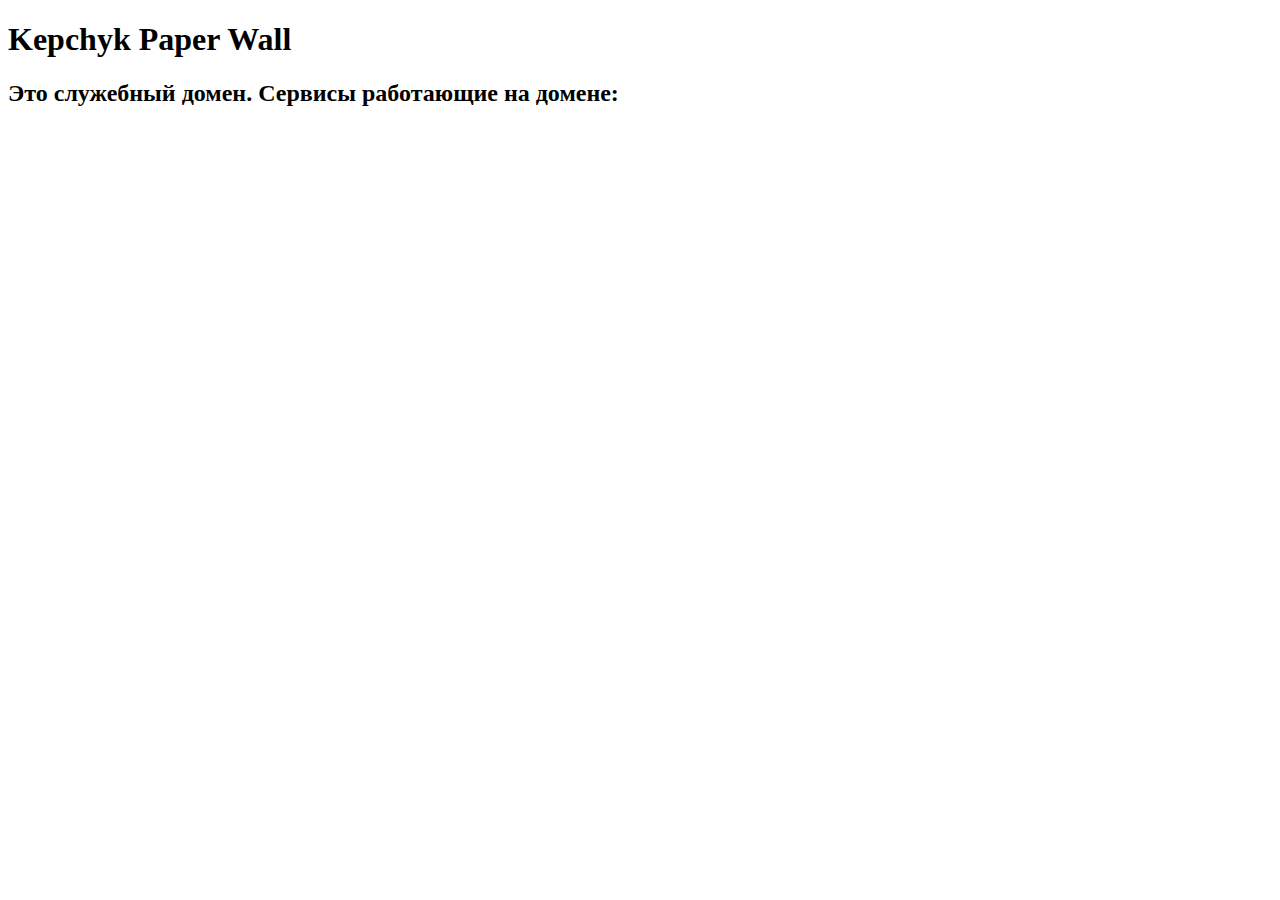
==== index.html @ 520c38f2 "start" ====
<!DOCTYPE html>
<html lang="ru">
<head>
    <meta charset="UTF-8">
    <meta http-equiv="X-UA-Compatible" content="IE=edge">
    <meta name="viewport" content="width=device-width, initial-scale=1.0">
    <title>KPW.SITE</title>
</head>
<body>
    <h1>Kepchyk Paper Wall</h1>
    <h2>Это служебный домен. Сервисы работающие на домене:</h2>
</body>
</html>
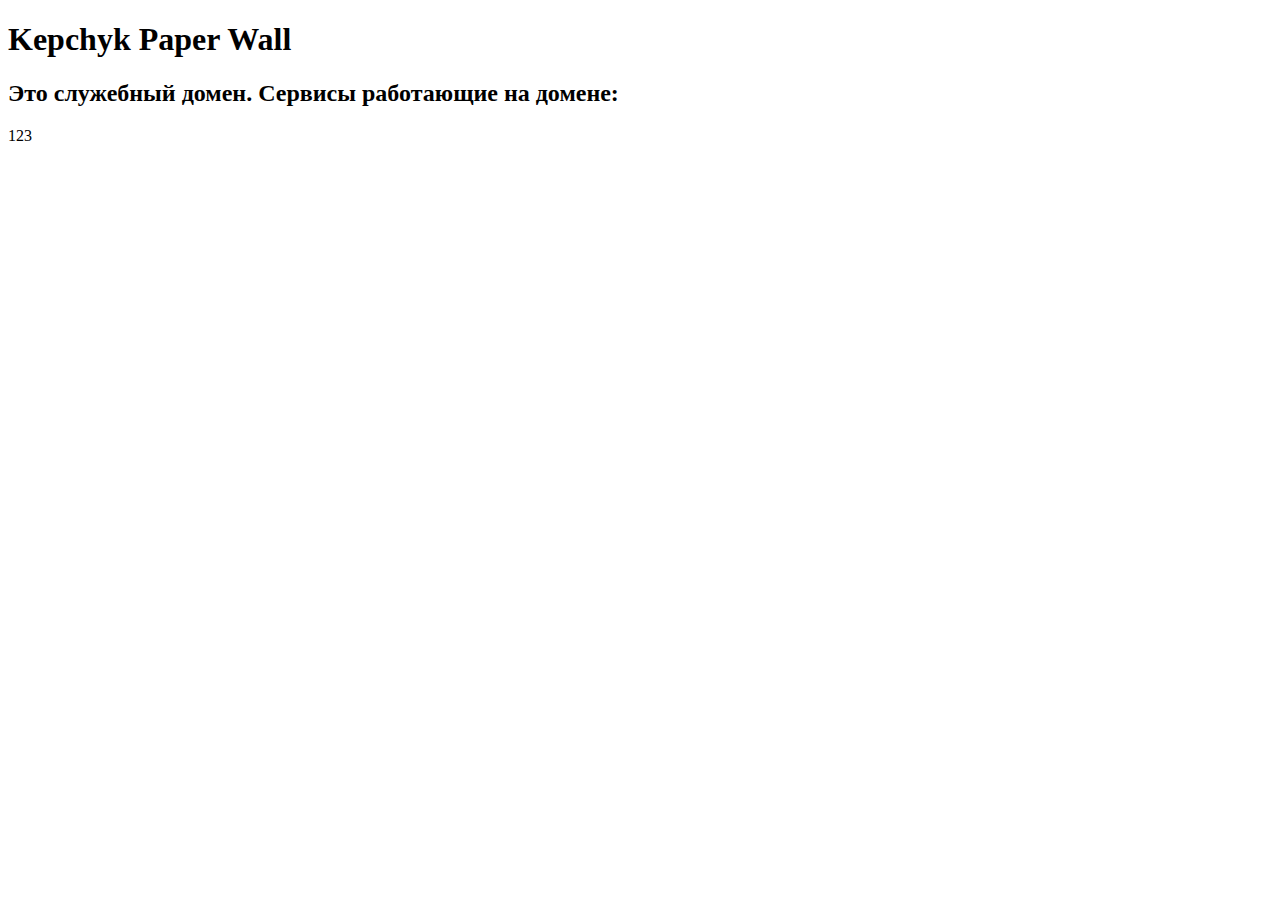
==== commit 13d79bd9: "SSSS" ====
--- a/index.html
+++ b/index.html
@@ -9,5 +9,6 @@
 <body>
     <h1>Kepchyk Paper Wall</h1>
     <h2>Это служебный домен. Сервисы работающие на домене:</h2>
+    123
 </body>
 </html>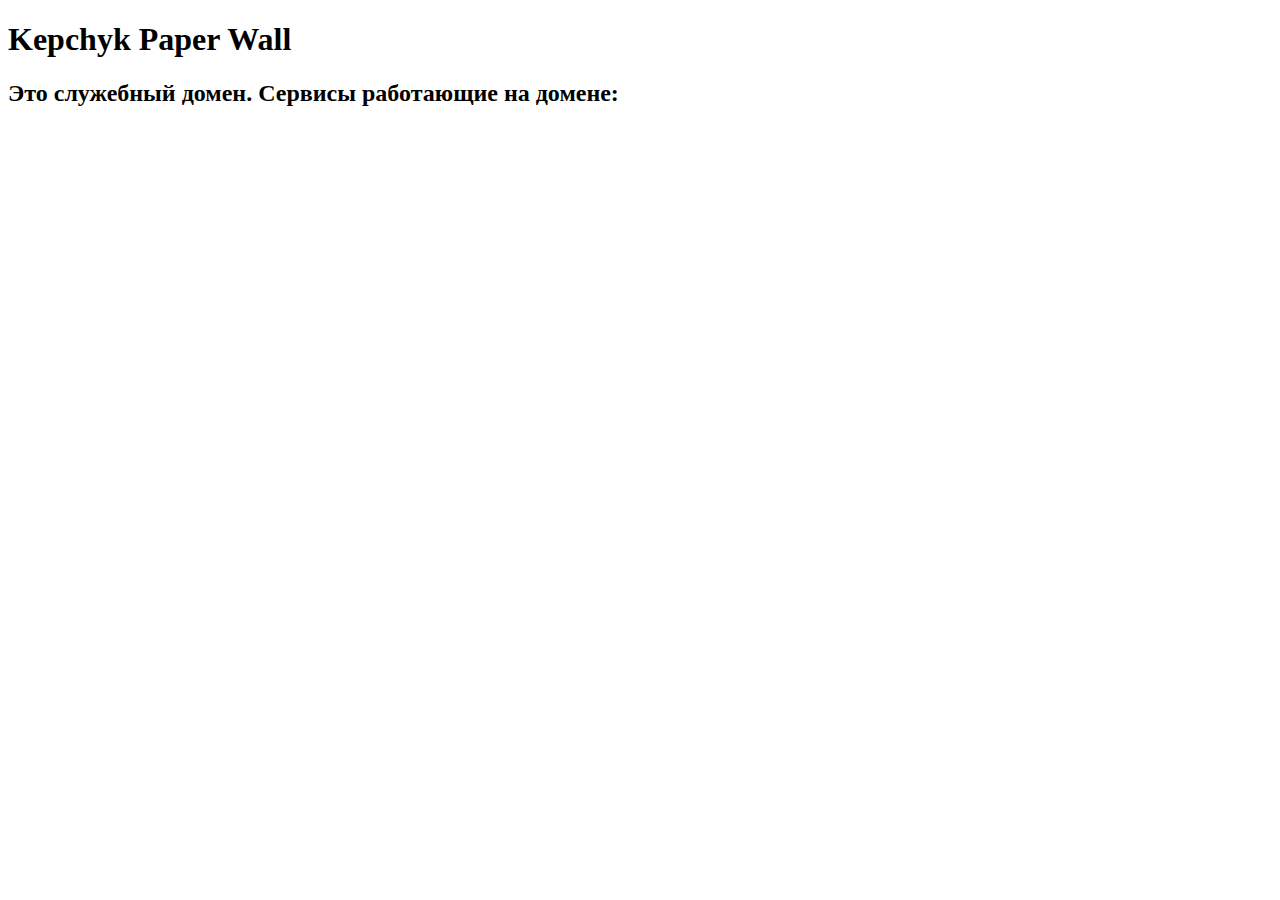
==== commit 323a3122: "AD" ====
--- a/index.html
+++ b/index.html
@@ -9,6 +9,5 @@
 <body>
     <h1>Kepchyk Paper Wall</h1>
     <h2>Это служебный домен. Сервисы работающие на домене:</h2>
-    123
 </body>
 </html>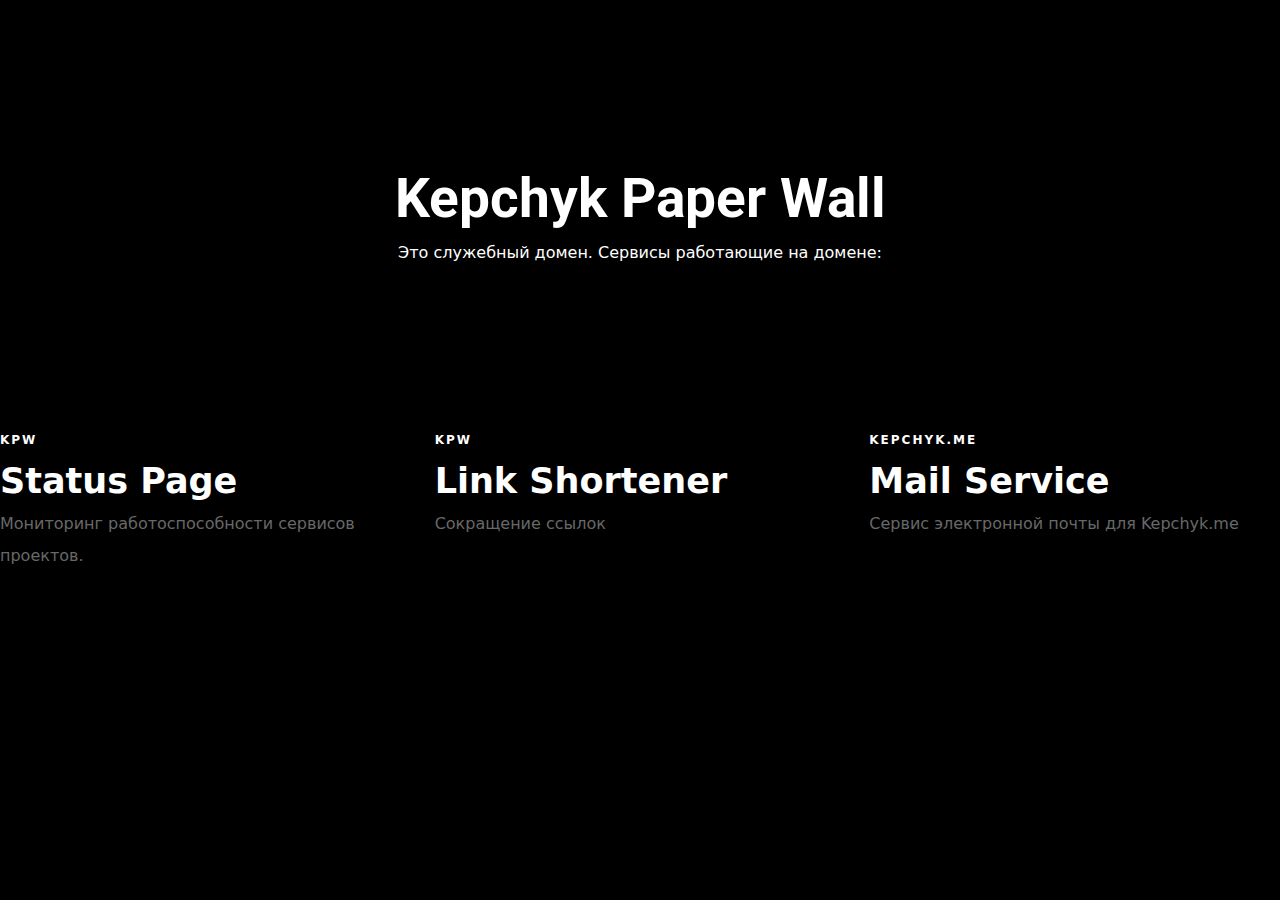
==== commit 3890828d: "start > 1" ====
--- a/index.html
+++ b/index.html
@@ -1,13 +1,37 @@
 <!DOCTYPE html>
-<html lang="ru">
 <head>
-    <meta charset="UTF-8">
-    <meta http-equiv="X-UA-Compatible" content="IE=edge">
-    <meta name="viewport" content="width=device-width, initial-scale=1.0">
-    <title>KPW.SITE</title>
+    <meta charset="utf-8">
+    <meta name="viewport" content="width=device-width, initial-scale=1, shrink-to-fit=no">
+    <title>KPW.Site</title>
+    <meta name="description" content="Служебный сайт KPW" />
+    <link href="https://fonts.googleapis.com/css2?family=Roboto:wght@400;700&display=swap" rel="stylesheet">
+    <link href="./css/bootstrap.min.css" rel="stylesheet">
+    <link href="./css/style.css" rel="stylesheet">
 </head>
 <body>
-    <h1>Kepchyk Paper Wall</h1>
-    <h2>Это служебный домен. Сервисы работающие на домене:</h2>
+<div class="container border-5">
+    <h1 class="hdr">Kepchyk Paper Wall</h1>
+    <h2 class="hdr-txt">Это служебный домен. Сервисы работающие на домене:</h2>
+</div>
+<div class="row" style="margin-top: 165px;">
+    <div class="col-md-4">
+        <h6 class="prj-title">KPW</h6>
+        <a class="prj-srvc" href="https://kep.pw/statuspage/">Status Page</a>
+        <p class="prj-desc">Мониторинг работоспособности сервисов <br>проектов.</p>
+    </div>
+    <div class="col-md-4">
+        <h6 class="prj-title">KPW</h6>
+        <a class="prj-srvc">Link Shortener</a>
+        <p class="prj-desc">Сокращение ссылок </p>
+    </div>
+    <div class="col-md-4">
+        <h6 class="prj-title">Kepchyk.me</h6>
+        <a class="prj-srvc">Mail Service</a>
+        <p class="prj-desc">Сервис электронной почты для Kepchyk.me</p>
+    </div>
+
+</div>
+
+<script src="<?=get_template_directory_uri();?>/js/bootstrap.min.js"></script>
 </body>
 </html>--- a/css/style.css
+++ b/css/style.css
@@ -0,0 +1,38 @@
+body {
+    background-color: #000000;
+}
+@import url('https://fonts.googleapis.com/css2?family=Roboto:wght@400;700&display=swap');
+.hdr {
+    text-align: center;
+    margin-top: 165px;
+    color: #ffffff;
+    font-family: "Roboto", Sans-serif;
+    font-size: 55px;
+    font-weight: 700;
+}
+.hdr-txt {
+    text-align: center;
+    color: #ffffff;
+    font-size: 16px;
+    font-weight: 500;
+    line-height: 1.8em;
+}
+.prj-title {
+    color: #ffffff;
+    font-size: 12px;
+    font-weight: 900;
+    text-transform: uppercase;
+    letter-spacing: 2px;
+}
+.prj-srvc {
+    color: #ffffff;
+    font-size: 35px;
+    font-weight: bold;
+    text-decoration: none;
+}
+.prj-desc {
+    color: #686868;
+    font-size: 16px;
+    font-weight: 300;
+    line-height: 2em;
+}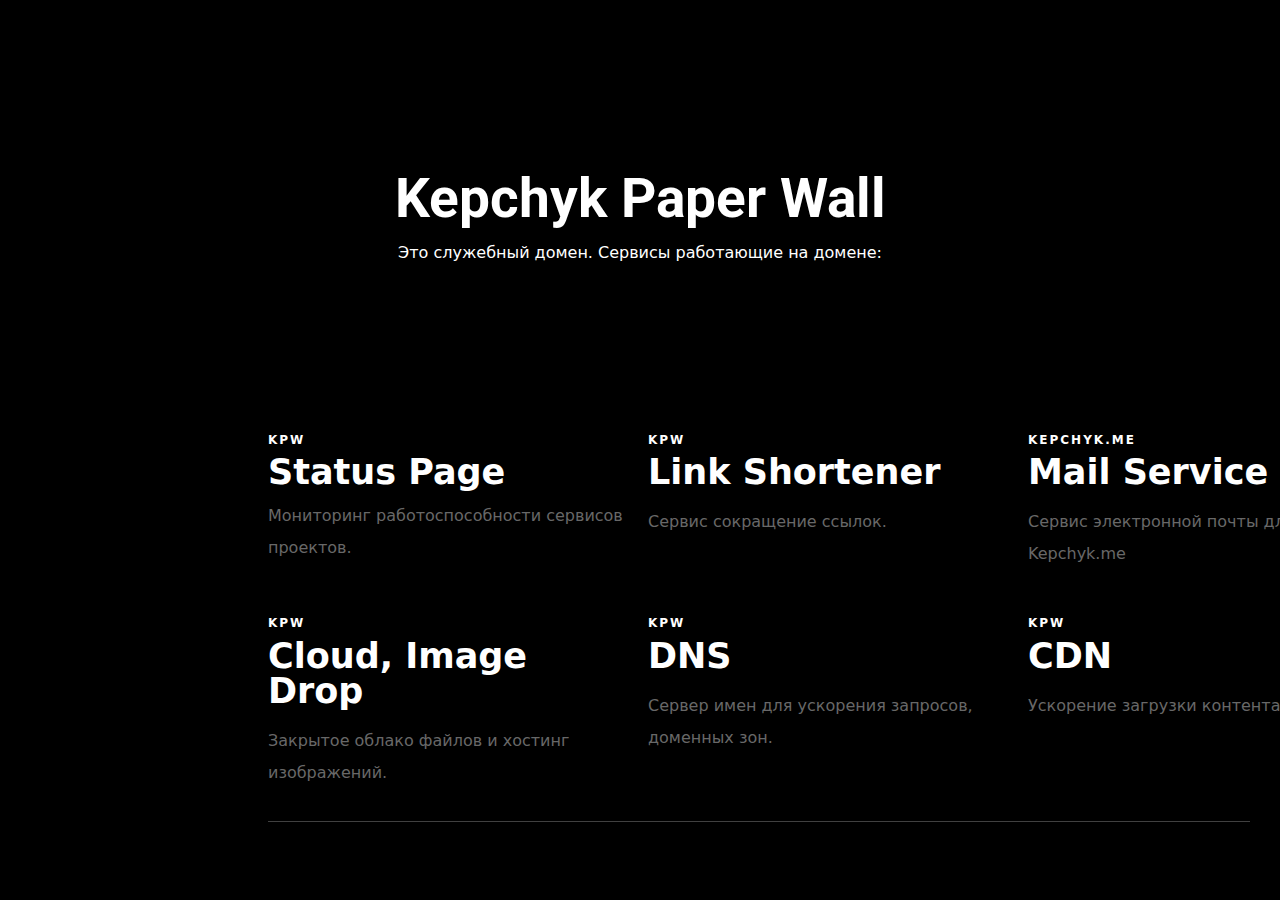
==== commit f9af3d3a: "start > 1" ====
--- a/index.html
+++ b/index.html
@@ -13,6 +13,7 @@
     <h1 class="hdr">Kepchyk Paper Wall</h1>
     <h2 class="hdr-txt">Это служебный домен. Сервисы работающие на домене:</h2>
 </div>
+<div class="ctrd container-sm">
 <div class="row" style="margin-top: 165px;">
     <div class="col-md-4">
         <h6 class="prj-title">KPW</h6>
@@ -21,15 +22,33 @@
     </div>
     <div class="col-md-4">
         <h6 class="prj-title">KPW</h6>
-        <a class="prj-srvc">Link Shortener</a>
-        <p class="prj-desc">Сокращение ссылок </p>
+        <p class="prj-srvc">Link Shortener</p>
+        <p class="prj-desc">Сервис сокращение ссылок.</p>
     </div>
     <div class="col-md-4">
         <h6 class="prj-title">Kepchyk.me</h6>
-        <a class="prj-srvc">Mail Service</a>
-        <p class="prj-desc">Сервис электронной почты для Kepchyk.me</p>
+        <p class="prj-srvc">Mail Service</p>
+        <p class="prj-desc">Сервис электронной почты для <br>Kepchyk.me</p>
     </div>
-
+</div>
+<div class="row" style="margin-top: 30px;">
+    <div class="col-md-4">
+        <h6 class="prj-title">KPW</h6>
+        <p class="prj-srvc">Cloud, Image Drop</p>
+        <p class="prj-desc">Закрытое облако файлов и хостинг <br>изображений.</p>
+    </div>
+    <div class="col-md-4">
+        <h6 class="prj-title">KPW</h6>
+        <p class="prj-srvc">DNS</p>
+        <p class="prj-desc">Сервер имен для ускорения запросов,<br>доменных зон.</p>
+    </div>
+    <div class="col-md-4">
+        <h6 class="prj-title">KPW</h6>
+        <p class="prj-srvc">CDN</p>
+        <p class="prj-desc">Ускорение загрузки контента.</p>
+    </div>
+</div>
+<hr/>
 </div>
 
 <script src="<?=get_template_directory_uri();?>/js/bootstrap.min.js"></script>
--- a/css/style.css
+++ b/css/style.css
@@ -2,6 +2,15 @@
     background-color: #000000;
 }
 @import url('https://fonts.googleapis.com/css2?family=Roboto:wght@400;700&display=swap');
+hr {
+    border-top: 1px solid #ffffff;
+    height:3px;
+    width:88%;
+}
+.ctrd {
+    margin: 1% 20%;
+    line-height: 1;
+}
 .hdr {
     text-align: center;
     margin-top: 165px;
@@ -23,6 +32,7 @@
     font-weight: 900;
     text-transform: uppercase;
     letter-spacing: 2px;
+    
 }
 .prj-srvc {
     color: #ffffff;
@@ -32,6 +42,7 @@
 }
 .prj-desc {
     color: #686868;
+    margin-top: 10px;
     font-size: 16px;
     font-weight: 300;
     line-height: 2em;
